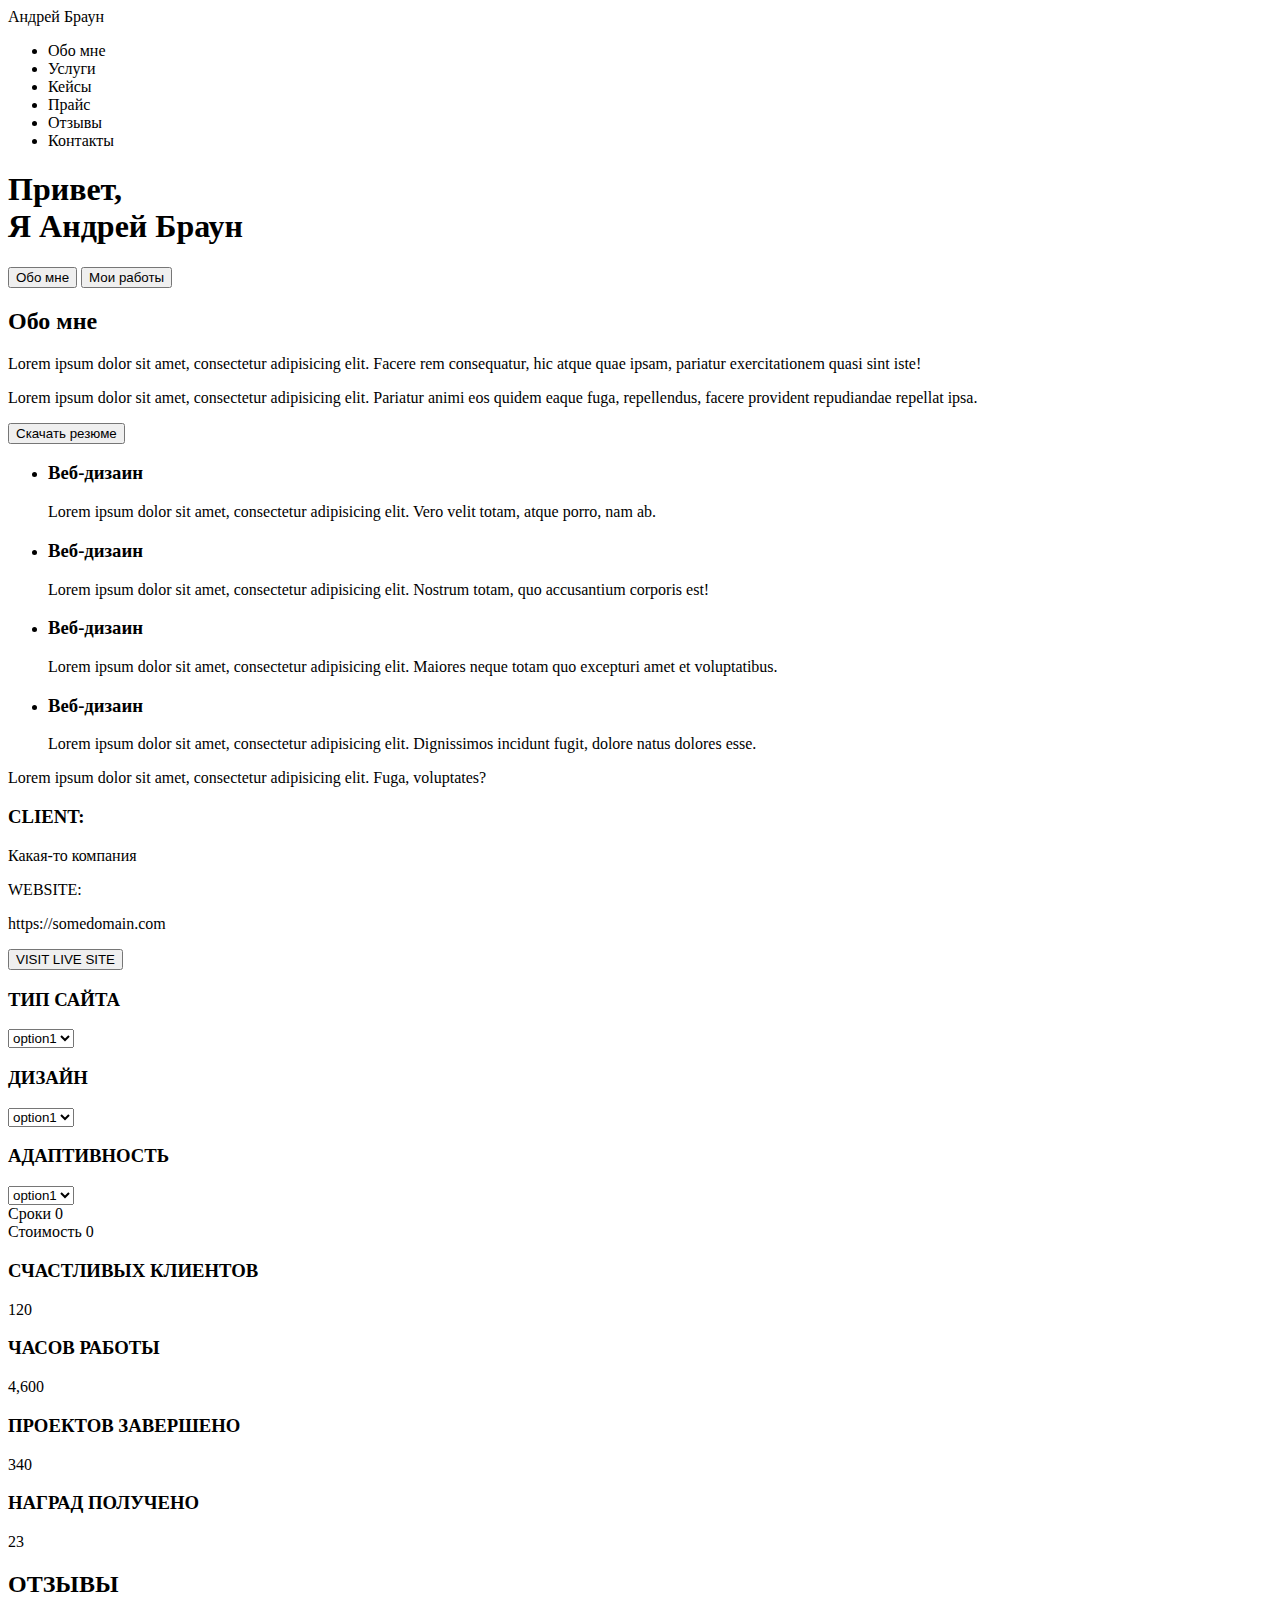
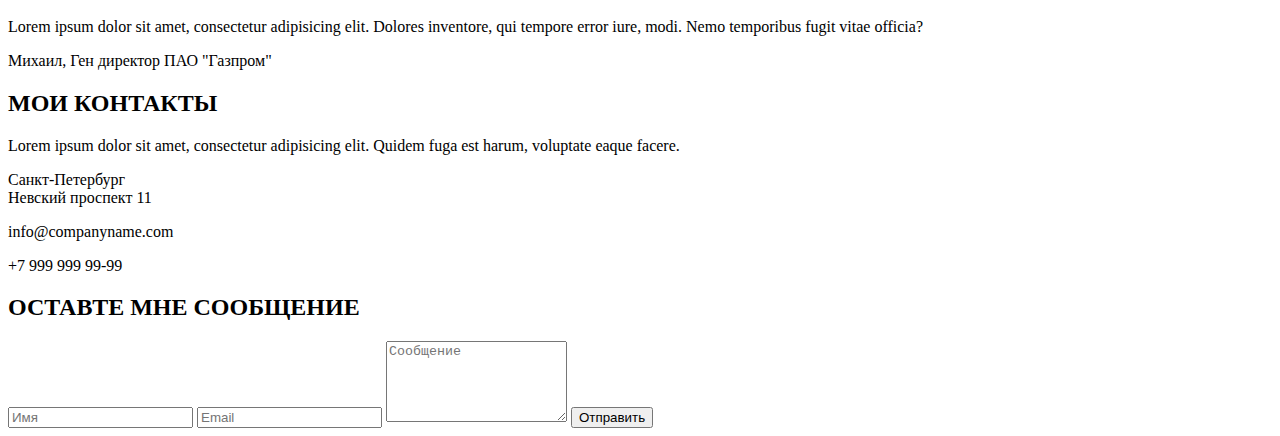
==== Project/src/index.html @ 946f53e4 "index.html update" ====
<!DOCTYPE html>
<html lang="en">
<head>
    <meta charset="UTF-8">
    <title>Document</title>
</head>
<body>
    <header>
        <nav>
            <div class="logo">Андрей Браун</div>
            <ul>
            <li>Обо мне</li>
            <li>Услуги</li>
            <li>Кейсы</li>
            <li>Прайс</li>
            <li>Отзывы</li>
            <li>Контакты</li>
            
            </ul>
            
        </nav>
        
    </header>
    
    <div class="main">
    <div class="hello__conteiner"><h1>Привет,<br>Я Андрей Браун</h1>
    <input type="submit" value="Обо мне">
    <input type="submit" value="Мои работы">
    
    </div>
    
    </div>
    
    <div class="about__me">
        <h2>Обо мне</h2>
        
        <p>Lorem ipsum dolor sit amet, consectetur adipisicing elit. Facere rem consequatur, hic atque quae ipsam, pariatur exercitationem quasi sint iste!</p>
        
        <p>Lorem ipsum dolor sit amet, consectetur adipisicing elit. Pariatur animi eos quidem eaque fuga, repellendus, facere provident repudiandae repellat ipsa.</p>
        
        <input type="submit" value="Скачать резюме">
        
    </div>
    
    <div class="i__can">
        <ul>
            <li>
                <h3>Веб-дизаин</h3>
                <p>Lorem ipsum dolor sit amet, consectetur adipisicing elit. Vero velit totam, atque porro, nam ab.</p>
                
            </li>
             <li>
                <h3>Веб-дизаин</h3>
                <p>Lorem ipsum dolor sit amet, consectetur adipisicing elit. Nostrum totam, quo accusantium corporis est!</p>
                
            </li>
             <li>
                <h3>Веб-дизаин</h3>
                <p>Lorem ipsum dolor sit amet, consectetur adipisicing elit. Maiores neque totam quo excepturi amet et voluptatibus.</p>
                
            </li>
             <li>
                <h3>Веб-дизаин</h3>
                <p>Lorem ipsum dolor sit amet, consectetur adipisicing elit. Dignissimos incidunt fugit, dolore natus dolores esse.</p>
                
            </li>
            
        </ul>
        
    </div>
    
    <div class="cases">
        <p>Lorem ipsum dolor sit amet, consectetur adipisicing elit. Fuga, voluptates?</p>
        
        <div class="footer__cases">
            <h3>CLIENT:</h3>
            <p>Какая-то компания</p
            
            <h3>WEBSITE:</h3>
            <p>https://somedomain.com</p>
            <input type="submit" value="VISIT LIVE SITE">
            
            
        </div>
        
    </div>
    
    <div class="calculator">
        <h3>ТИП САЙТА</h3>
        <select name="select1" id="type_web" class="calulator__select">
            <option value="opt1">option1</option>
            
        </select>
        
        <h3>ДИЗАЙН</h3>
        <select name="select2" id="disign" class="calulator__select">
            <option value="opt1">option1</option>
            
        </select>
        
        <h3>АДАПТИВНОСТЬ</h3>
        <select name="select3" id="adaptive" class="calulator__select">
            <option value="opt1">option1</option>
            
        </select><br>
        
        <span>Сроки</span>
        <span>0</span><br>
        <span>Стоимость</span>
        <span>0</span>
        
        
    </div>
    
    <div class="statistics">
        <h3>СЧАСТЛИВЫХ КЛИЕНТОВ</h3>
        <p>120</p>
        
        <h3>ЧАСОВ РАБОТЫ</h3>
        <p>4,600</p>
        
        <h3>ПРОЕКТОВ ЗАВЕРШЕНО</h3>
        <p>340</p>
        
        <h3>НАГРАД ПОЛУЧЕНО</h3>
        <p>23</p>
        
    </div>
    
    <div class="reviews">
        <h2>ОТЗЫВЫ</h2>
        <p>Lorem ipsum dolor sit amet, consectetur adipisicing elit. Dolores inventore, qui tempore error iure, modi. Nemo temporibus fugit vitae officia?</p>
        <p>Михаил, Ген директор ПАО "Газпром"</p>
        
    </div>
    
    <div class="feedback">
        <h2>МОИ КОНТАКТЫ</h2>
        <p>Lorem ipsum dolor sit amet, consectetur adipisicing elit. Quidem fuga est harum, voluptate eaque facere.</p>
        <p>Санкт-Петербург<br>Невский проспект 11</p>
        <p>info@companyname.com</p>
        <p>+7 999 999 99-99</p>
        
        <form action="#">
            <h2>ОСТАВТЕ МНЕ СООБЩЕНИЕ</h2>
            
            <input type="text" placeholder="Имя">
            <input type="text" placeholder="Email">
            <textarea cols="20" rows="5" placeholder="Сообщение"></textarea>
            <input type="submit" value="Отправить">
            
        </form>
        
    </div>

</body>
</html>
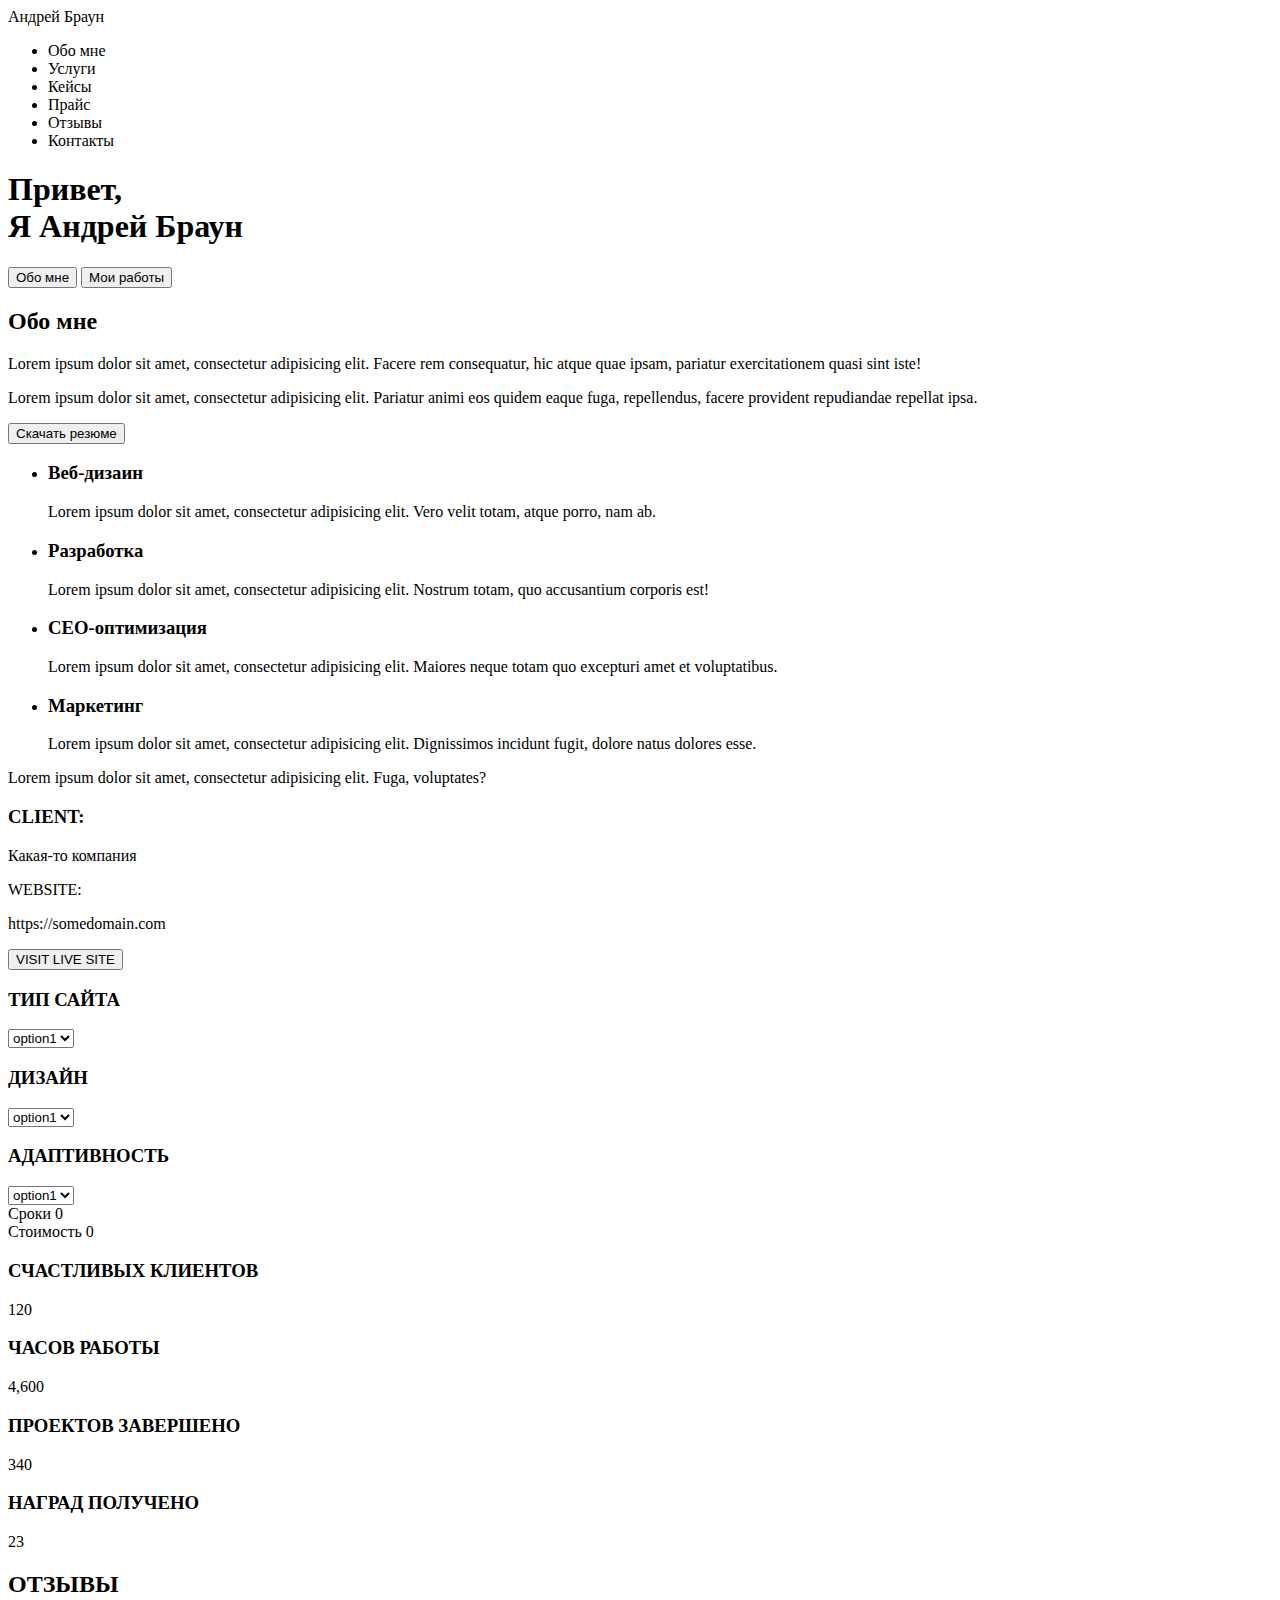
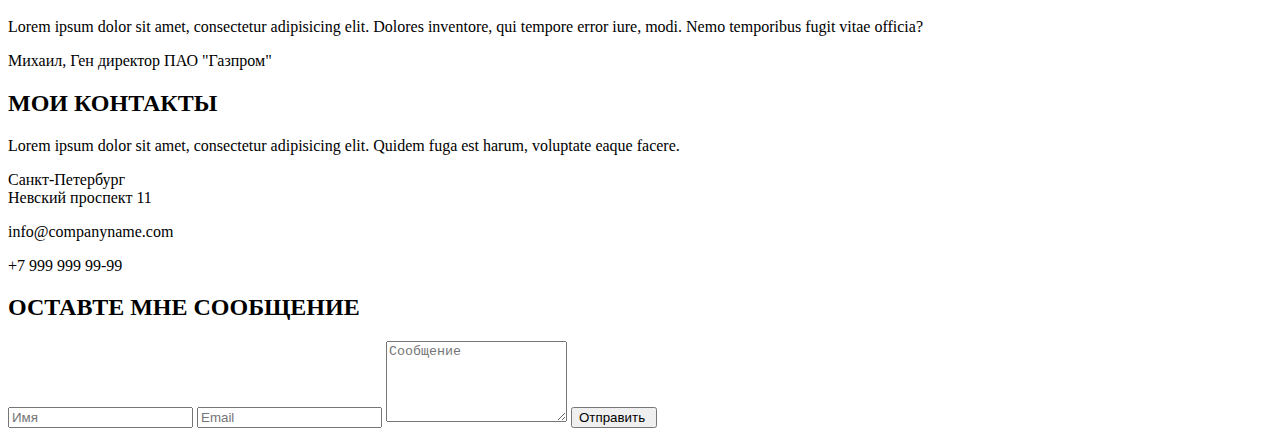
==== commit e63b115f: "Add files via upload" ====
--- a/Project/src/index.html
+++ b/Project/src/index.html
@@ -50,17 +50,17 @@
                 
             </li>
              <li>
-                <h3>Веб-дизаин</h3>
+                <h3>Разработка</h3>
                 <p>Lorem ipsum dolor sit amet, consectetur adipisicing elit. Nostrum totam, quo accusantium corporis est!</p>
                 
             </li>
              <li>
-                <h3>Веб-дизаин</h3>
+                <h3>СЕО-оптимизация</h3>
                 <p>Lorem ipsum dolor sit amet, consectetur adipisicing elit. Maiores neque totam quo excepturi amet et voluptatibus.</p>
                 
             </li>
              <li>
-                <h3>Веб-дизаин</h3>
+                <h3>Маркетинг</h3>
                 <p>Lorem ipsum dolor sit amet, consectetur adipisicing elit. Dignissimos incidunt fugit, dolore natus dolores esse.</p>
                 
             </li>
@@ -147,7 +147,7 @@
             <input type="text" placeholder="Имя">
             <input type="text" placeholder="Email">
             <textarea cols="20" rows="5" placeholder="Сообщение"></textarea>
-            <input type="submit" value="Отправить">
+            <input type="submit" value="Отправить ">
             
         </form>
         
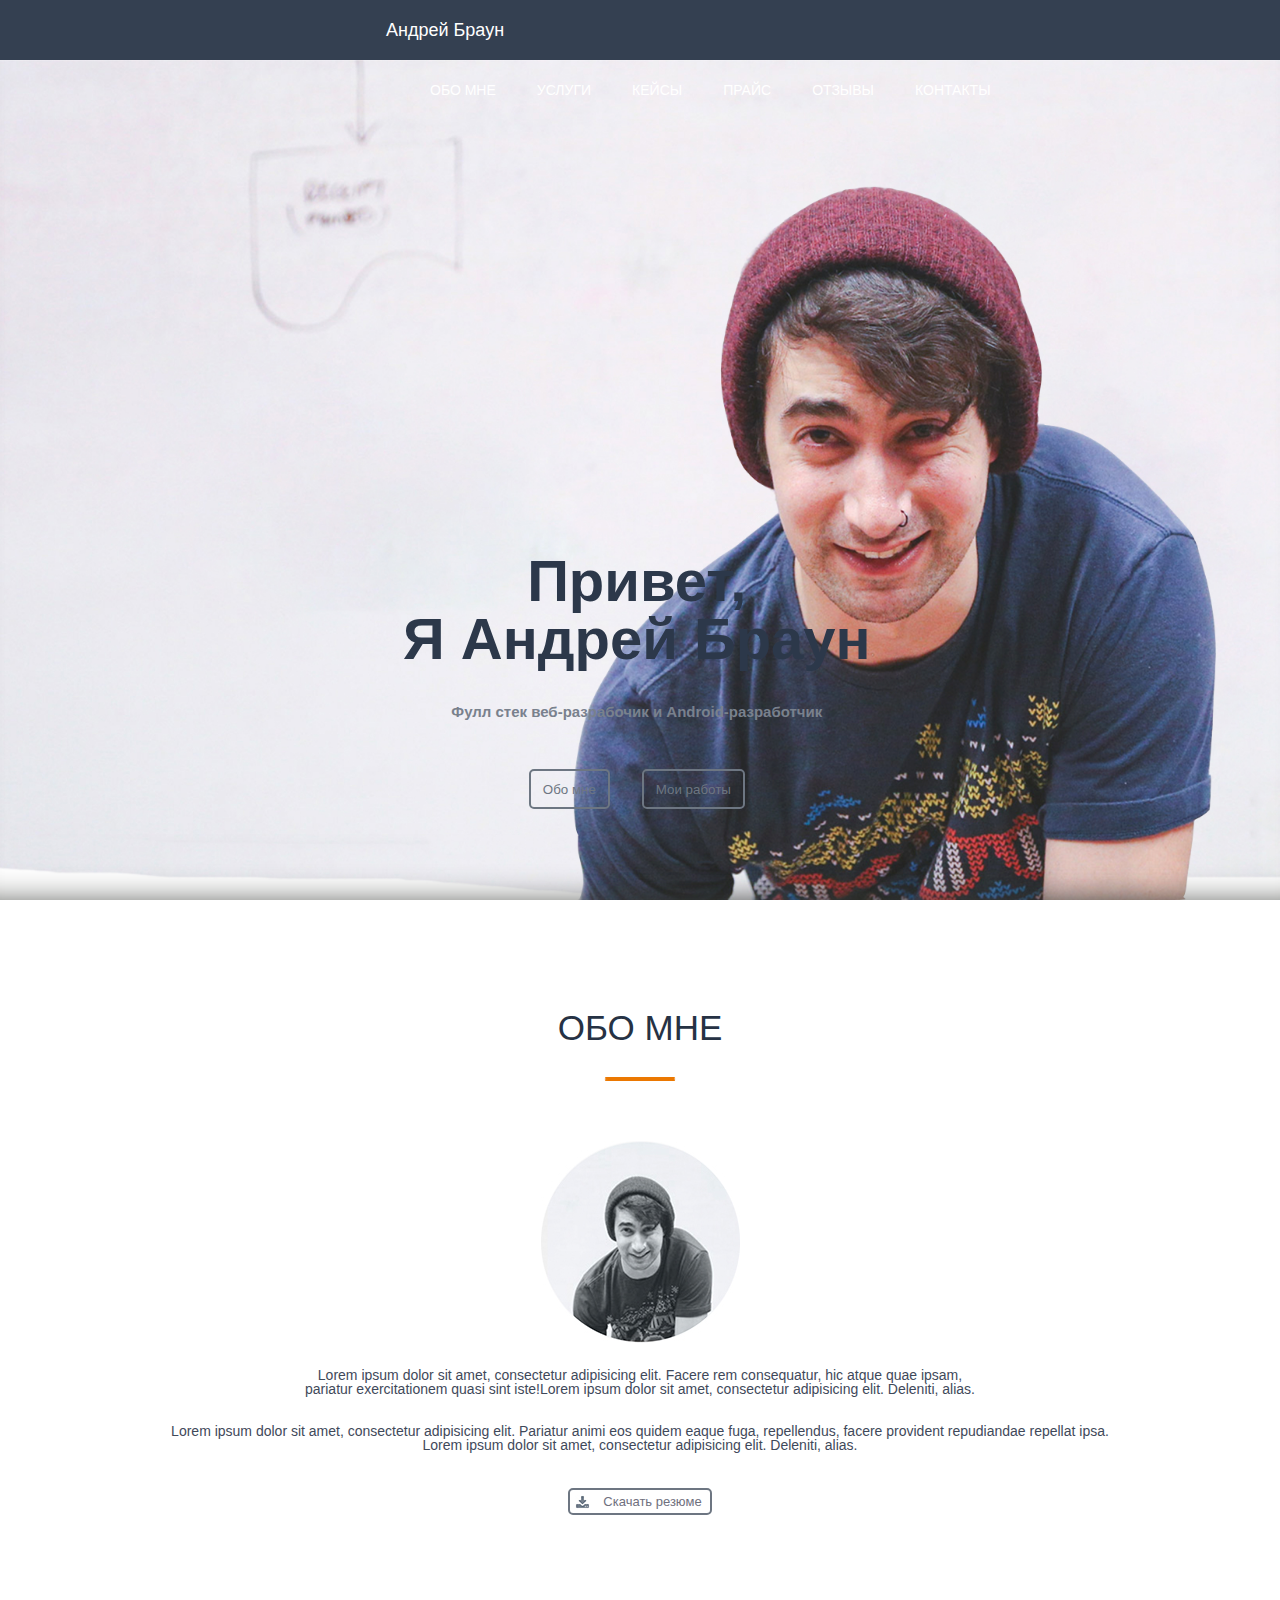
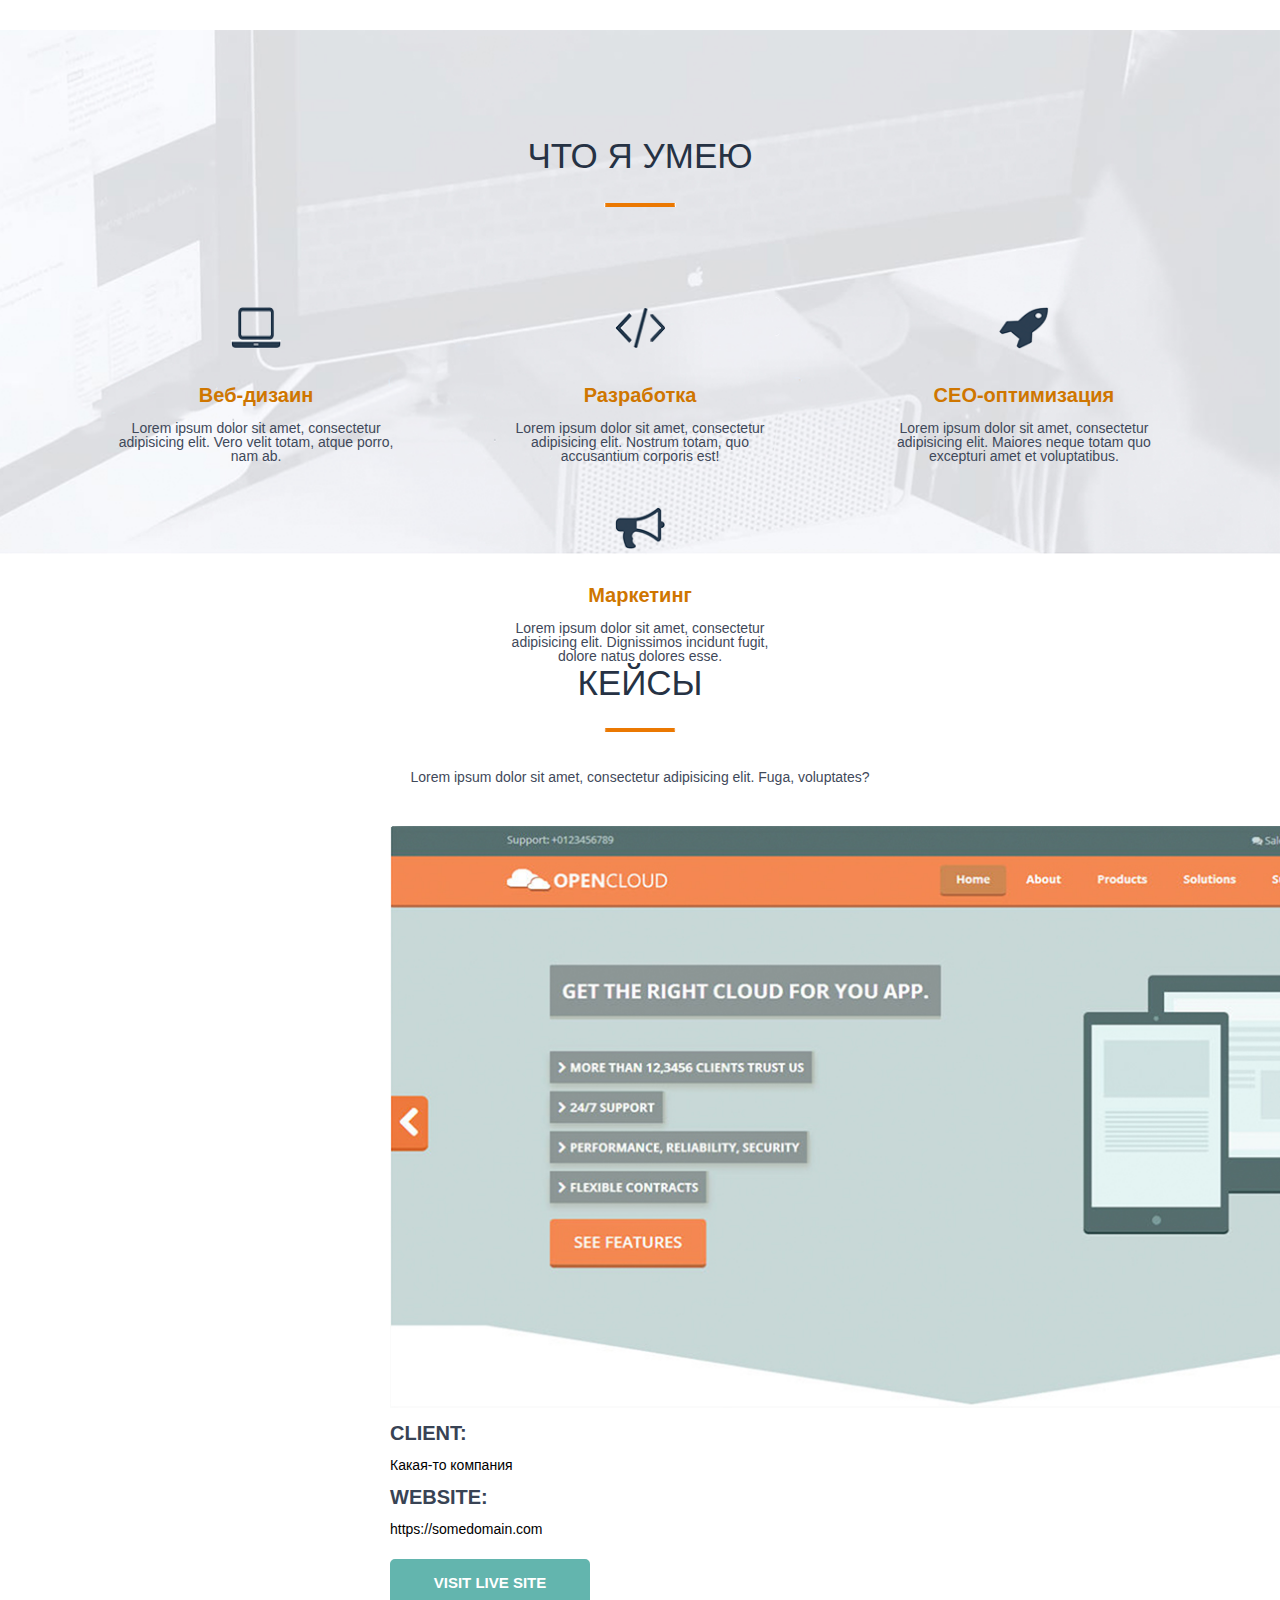
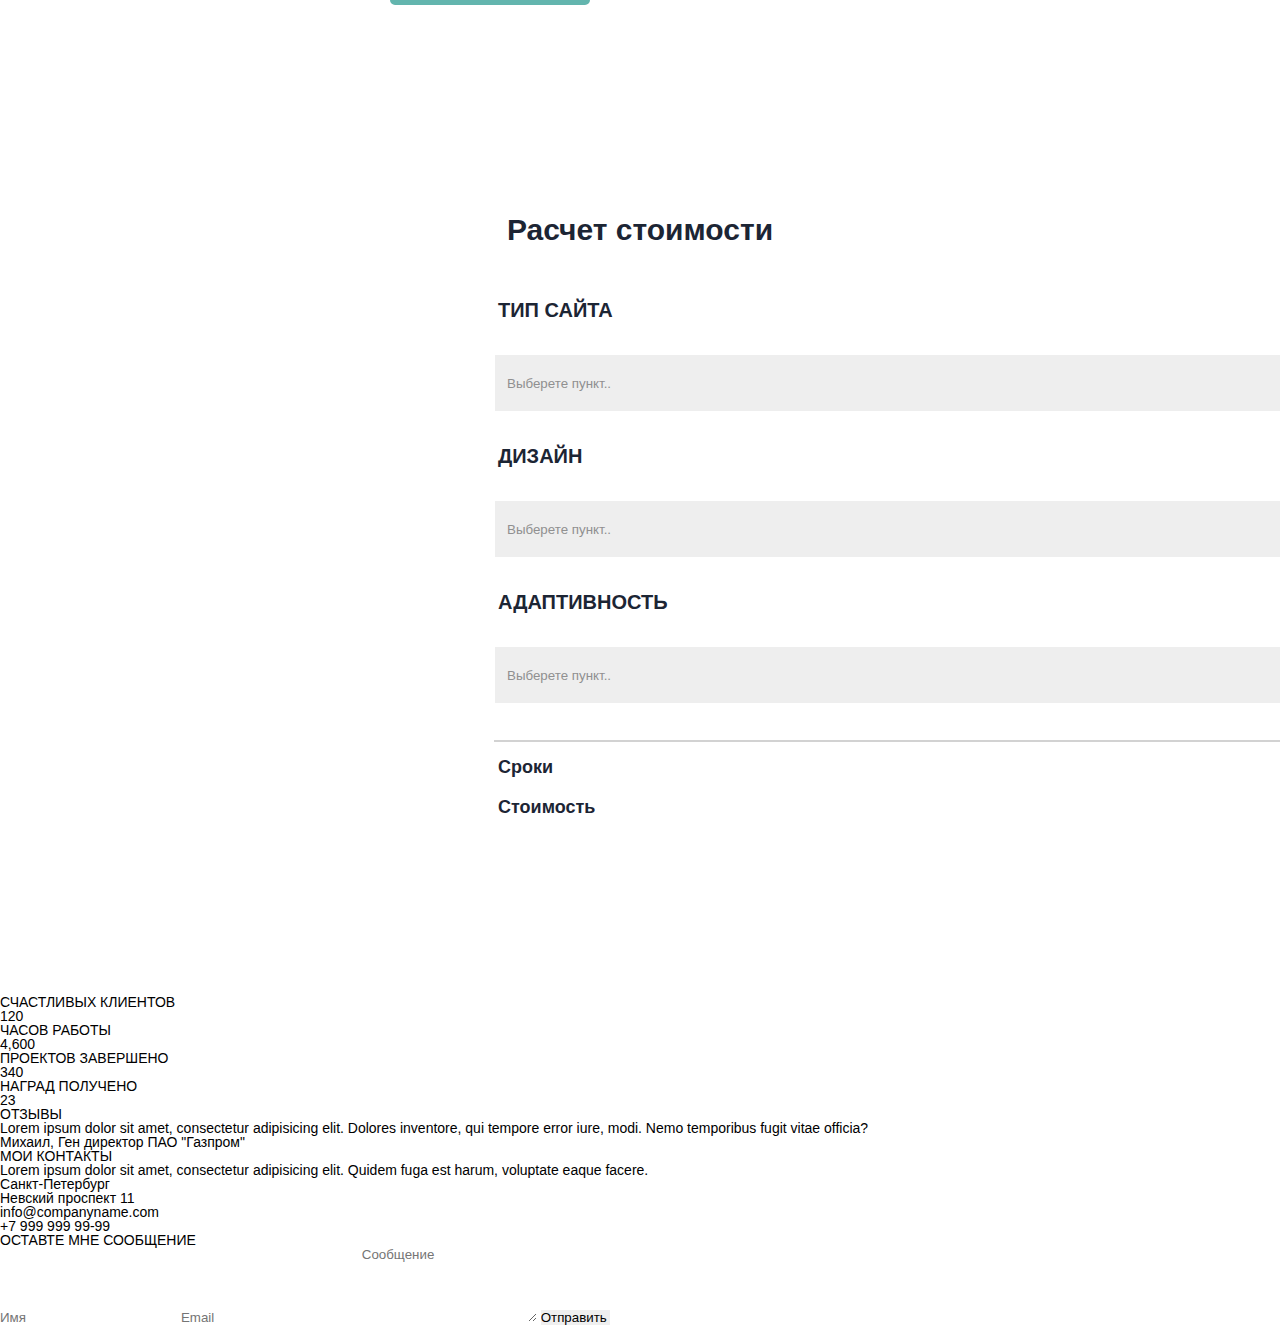
==== commit dd99879b: "Img + CSS" ====
--- a/Project/src/index.html
+++ b/Project/src/index.html
@@ -3,27 +3,36 @@
 <head>
     <meta charset="UTF-8">
     <title>Document</title>
+
+    <link rel="stylesheet" href="css/reset.css">
+    <link rel="stylesheet" href="css/style.css">
 </head>
 <body>
     <header>
         <nav>
             <div class="logo">Андрей Браун</div>
-            <ul>
-            <li>Обо мне</li>
-            <li>Услуги</li>
-            <li>Кейсы</li>
-            <li>Прайс</li>
-            <li>Отзывы</li>
-            <li>Контакты</li>
-            
-            </ul>
+            <div class="menu">
+                <ul>
+                    <li>Обо мне</li>
+                    <li>Услуги</li>
+                    <li>Кейсы</li>
+                    <li>Прайс</li>
+                    <li>Отзывы</li>
+                    <li>Контакты</li>
+            
+                </ul>
+
+            </div>
             
         </nav>
-        
+
     </header>
     
     <div class="main">
-    <div class="hello__conteiner"><h1>Привет,<br>Я Андрей Браун</h1>
+    <div class="hello__conteiner">
+    <h1>Привет,</h1>
+    <h4>Я Андрей Браун</h4>
+    <p>Фулл стек веб-разрабочик и Android-разработчик</p>
     <input type="submit" value="Обо мне">
     <input type="submit" value="Мои работы">
     
@@ -33,35 +42,47 @@
     
     <div class="about__me">
         <h2>Обо мне</h2>
-        
-        <p>Lorem ipsum dolor sit amet, consectetur adipisicing elit. Facere rem consequatur, hic atque quae ipsam, pariatur exercitationem quasi sint iste!</p>
-        
-        <p>Lorem ipsum dolor sit amet, consectetur adipisicing elit. Pariatur animi eos quidem eaque fuga, repellendus, facere provident repudiandae repellat ipsa.</p>
+
+        <img id="title_bar_about" src="../src/img/title_bar.jpg" alt="Not loaded"><br>
+
+        <img id="boy_about_me" src="../src/img/boy_about__me.jpg" alt="Not loaded"> 
+        
+        <p>Lorem ipsum dolor sit amet, consectetur adipisicing elit. Facere rem consequatur, hic atque quae ipsam,<br> pariatur exercitationem quasi sint iste!Lorem ipsum dolor sit amet, consectetur adipisicing elit. Deleniti, alias.</p><br><br>
+        
+        <p>Lorem ipsum dolor sit amet, consectetur adipisicing elit. Pariatur animi eos quidem eaque fuga, repellendus, facere provident repudiandae repellat ipsa. <br> Lorem ipsum dolor sit amet, consectetur adipisicing elit. Deleniti, alias.</p>
         
         <input type="submit" value="Скачать резюме">
+
         
     </div>
     
     <div class="i__can">
+        <h2>ЧТО Я УМЕЮ</h2>
+        <img id="title_bar_i_can" src="../src/img/title_bar.jpg" alt="Not loaded">
+
         <ul>
-            <li>
+            <li class="text_i_can">
+                <img class="_img_i_can" src="../src/img/notebook.png" alt="Not loaded">
                 <h3>Веб-дизаин</h3>
-                <p>Lorem ipsum dolor sit amet, consectetur adipisicing elit. Vero velit totam, atque porro, nam ab.</p>
-                
-            </li>
-             <li>
+                <span>Lorem ipsum dolor sit amet, consectetur adipisicing elit. Vero velit totam, atque porro, nam ab.</span>
+                
+            </li>
+             <li class="text_i_can">
+                <img class="_img_i_can" src="../src/img/sign.png" alt="Not loaded">
                 <h3>Разработка</h3>
-                <p>Lorem ipsum dolor sit amet, consectetur adipisicing elit. Nostrum totam, quo accusantium corporis est!</p>
-                
-            </li>
-             <li>
+                <span>Lorem ipsum dolor sit amet, consectetur adipisicing elit. Nostrum totam, quo accusantium corporis est! </span>
+                
+            </li>
+             <li class="text_i_can">
+                <img class="_img_i_can" src="../src/img/rocket.png" alt="Not loaded">
                 <h3>СЕО-оптимизация</h3>
-                <p>Lorem ipsum dolor sit amet, consectetur adipisicing elit. Maiores neque totam quo excepturi amet et voluptatibus.</p>
-                
-            </li>
-             <li>
+                <span>Lorem ipsum dolor sit amet, consectetur adipisicing elit. Maiores neque totam quo excepturi amet et voluptatibus.</span>
+                
+            </li>
+             <li class="text_i_can">
+                <img class="_img_i_can" src="../src/img/gramophone.png" alt="Not loaded">
                 <h3>Маркетинг</h3>
-                <p>Lorem ipsum dolor sit amet, consectetur adipisicing elit. Dignissimos incidunt fugit, dolore natus dolores esse.</p>
+                <span>Lorem ipsum dolor sit amet, consectetur adipisicing elit. Dignissimos incidunt fugit, dolore natus dolores esse.</span>
                 
             </li>
             
@@ -70,11 +91,22 @@
     </div>
     
     <div class="cases">
-        <p>Lorem ipsum dolor sit amet, consectetur adipisicing elit. Fuga, voluptates?</p>
+
+            <div class="heading_cases">
+
+                <h2>КЕЙСЫ</h2>
+
+                <img id="title_bar_cases" src="../src/img/title_bar.jpg" alt="Not loaded">
+
+                <p>Lorem ipsum dolor sit amet, consectetur adipisicing elit. Fuga, voluptates?</p>
+                
+            </div>
+
+            <img src="../src/img/default_cases.jpg" alt="Not loaded">
         
         <div class="footer__cases">
             <h3>CLIENT:</h3>
-            <p>Какая-то компания</p
+            <p>Какая-то компания</p>
             
             <h3>WEBSITE:</h3>
             <p>https://somedomain.com</p>
@@ -86,28 +118,42 @@
     </div>
     
     <div class="calculator">
+        <h2>Расчет стоимости</h2>
+
         <h3>ТИП САЙТА</h3>
         <select name="select1" id="type_web" class="calulator__select">
-            <option value="opt1">option1</option>
+            <option value="opt1" selected >Выберете пункт..</option>
             
         </select>
         
         <h3>ДИЗАЙН</h3>
         <select name="select2" id="disign" class="calulator__select">
-            <option value="opt1">option1</option>
+            <option value="opt1" selected >Выберете пункт..</option>
             
         </select>
         
         <h3>АДАПТИВНОСТЬ</h3>
         <select name="select3" id="adaptive" class="calulator__select">
-            <option value="opt1">option1</option>
-            
-        </select><br>
-        
-        <span>Сроки</span>
-        <span>0</span><br>
-        <span>Стоимость</span>
-        <span>0</span>
+            <option value="opt1" selected >Выберете пункт..</option>
+            
+        </select>
+
+        <img src="../src/img/bar.jpg" alt="Not loaded">
+        
+        <div class="calc" style="display:inline-block;">
+
+            <span class="calc_text">Сроки</span><br>
+            <span class="calc_text">Стоимость</span>
+            
+            <div class="num_calc">
+
+                <p class="calc_num">0</p><br>   
+
+                <p class="calc_num">0</p>
+
+            </div>
+
+        </div>
         
         
     </div>
--- a/Project/src/css/style.css
+++ b/Project/src/css/style.css
@@ -0,0 +1,280 @@
+body{
+    font-family: Arial, sans-serif;
+}
+
+nav{
+    width: 100%;
+    height: 60px;
+    background: #344051;
+
+}
+
+.logo{
+    float: left;
+    line-height: 60px;
+    color: #fff;
+    font-size: 18px;
+    padding: 0px 0px 0px 386px;
+}
+
+.menu{
+    float: left;
+    padding: 0px 0px 0px 430px;
+}
+
+.menu li{
+    float: left;
+    line-height: 60px;
+    padding: 0 41px 0 0;
+    color: #fff;
+    text-transform: uppercase;
+    font-size: 14px;
+}
+
+.main{  
+    background: url(../img/main_boy.png) 90% 100%/auto 85% no-repeat , url(../img/main_bg.jpg) center/cover no-repeat;
+    width: 100%;
+    height: calc(100% - 60px);
+    box-shadow: 0px -31px 34px -36px #3c3f3a inset
+}
+
+.hello__conteiner{ 
+    float: left;
+    margin: 432px 0px 0px 403px;
+    text-align: center;
+
+}
+
+.hello__conteiner h1{ 
+    font-size: 58px;
+    text-align: center;
+    color: #2c384a;
+    font-weight: bold;
+
+}
+
+.hello__conteiner h4{  
+    font-size: 58px;    
+    text-align: center;
+    color: #2c384a;
+    font-weight: bold;
+}
+
+.hello__conteiner p{ 
+    text-align: center;
+    font-size: 15px;
+    margin: 36px 0px 0px 0px;
+    font-weight: bold;
+    color: #79818d;
+}
+
+.hello__conteiner input{ 
+    height: 40px;
+    border: 2px solid #6d7682;
+    border-radius: 5px;
+    background: none;
+    padding: 0px 12px; 
+    text-align: center;
+    margin: 50px 14px 0px 14px;
+    color: #6d7682;
+}
+
+.about__me{
+    text-align: center;
+    height: 620px;
+    width: 100%;
+}
+
+.about__me h2{
+    font-size: 35px;
+    margin: 110px 0px 32px 0px;
+    color: #263244;
+    text-transform: uppercase;
+    font-weight: 500;
+    
+}
+
+.about__me input{  
+    margin: 36px 0px 0px 0px;
+    border: 2px #6d7682 solid;
+    border-radius: 5px;
+    padding: 4px 8px 4px 33px;
+    background: url(../img/input_about_me_icon.jpg) 5px 50%/auto 60% no-repeat;
+    font-size: 13px;
+    color: #6f707e;
+}
+
+.about__me p{
+    color: #3f495a;
+}
+
+#title_bar_about{
+    margin: 0px 0px 60px 0px;
+}
+
+#boy_about_me{
+    margin: 0px 0px 25px 0px;
+}
+
+.i__can{
+    float: left;
+    text-align: center;
+    width: 100%;
+    height: 525px;
+    background: url(../img/i_can_bg.jpg) 100% 100%/auto 100% no-repeat;
+}
+
+.i__can h2{
+    color: #263244;
+    font-size: 35px;
+    text-transform: uppercase;
+    font-weight: 500;
+    margin: 108px 0px 30px 0px;
+}
+
+#title_bar_i_can{
+    margin: 0px 0px 100px 0px;
+}
+
+.i__can h3{
+    color: #cf7600;
+    font-size: 20px;
+    font-weight: bold;
+    white-space: pre;
+    margin: 0px 0px 16px 0px;   
+}
+
+.text_i_can{ 
+    display: inline-block;
+    width: 280px;
+    margin: 0px 50px;
+    height: 200px;
+    color: #3f495a;
+}
+
+._img_i_can{ 
+    width: 50px;
+    height: 42px;
+    margin: 0px 0px 36px 0px;
+}
+
+.cases{
+    width: 100%;
+    height: 1160px;
+    float: left;
+}
+
+.cases h2{
+    font-size: 35px;
+    margin: 110px 0px 28px 0px;
+    color: #263244;
+    text-transform: uppercase;
+    font-weight: 500;
+}
+
+.heading_cases{
+    text-align: center;
+    color: #3f495a;
+    margin: 104px 0px 41px 0px;
+    width: 100%;
+    height: 120px;
+
+}
+
+.cases>img{
+    width: 1160px;
+    height: 582px;
+    margin: 0px 0px 0px 390px;
+}
+
+#title_bar_cases{
+    margin: 0px 0px 38px 0px;
+}
+
+.footer__cases{
+    margin: 0px 0px 0px 390px;
+}
+
+.footer__cases input{
+    background-color: #63b5ae;
+    border: #63b5ae solid;
+    border-radius: 5px;
+    overflow: hidden;
+    color: white;
+    width: 200px;
+    height: 46px;
+    text-align: center;
+    font-weight: bold;
+    font-size: 15px;
+    margin: 23px 0px 0px 0px;
+}
+
+.footer__cases h3{
+    font-size: 20px;
+    font-weight: bold;
+    color: #384354;
+    margin: 15px 0px 15px 0px;
+}
+
+.calculator{
+    width: 100%;
+    height: 880px;
+    float: left;
+}
+
+.calculator img{
+    margin: 37px 0px 5px 494px;
+}
+
+.calculator h3{
+    color: #1c2534;
+    font-weight: bold;
+    font-size: 20px;
+    margin: 35px 0px;
+    text-indent: 498px;
+}
+
+.calculator h2{
+    text-align: center;
+    color: #1c2534;
+    font-weight: bold;
+    font-size: 30px;
+    margin: 100px 0px 55px 0px;
+
+}
+
+.calculator select{
+    margin: 0px 0px 0px 495px;
+    background: url('../img/arrow.png') 842px 50%/auto 20% no-repeat;
+    background-color: #eeeeee;
+    width: 892px;
+    height: 56px;
+    text-indent: 12px;
+    color: #909090;
+    
+}
+
+.calc_text{  
+    box-sizing: border-box;  
+    font-weight: bold;
+    color: #1c2534;
+    margin: 0px 0px 0px 498px;
+    font-size: 18px;
+    line-height: 40px;
+}
+
+.num_calc{
+    position: absolute;
+    top: 3985px;
+    color: #1c2534;
+    font-weight: bold;
+    margin: 0px 0px 0px 1367px;
+    height: 144px;
+    font-size: 22px;
+}
+
+.statistics{
+    width: 100%;
+    height: 500;
+    float: left;
+}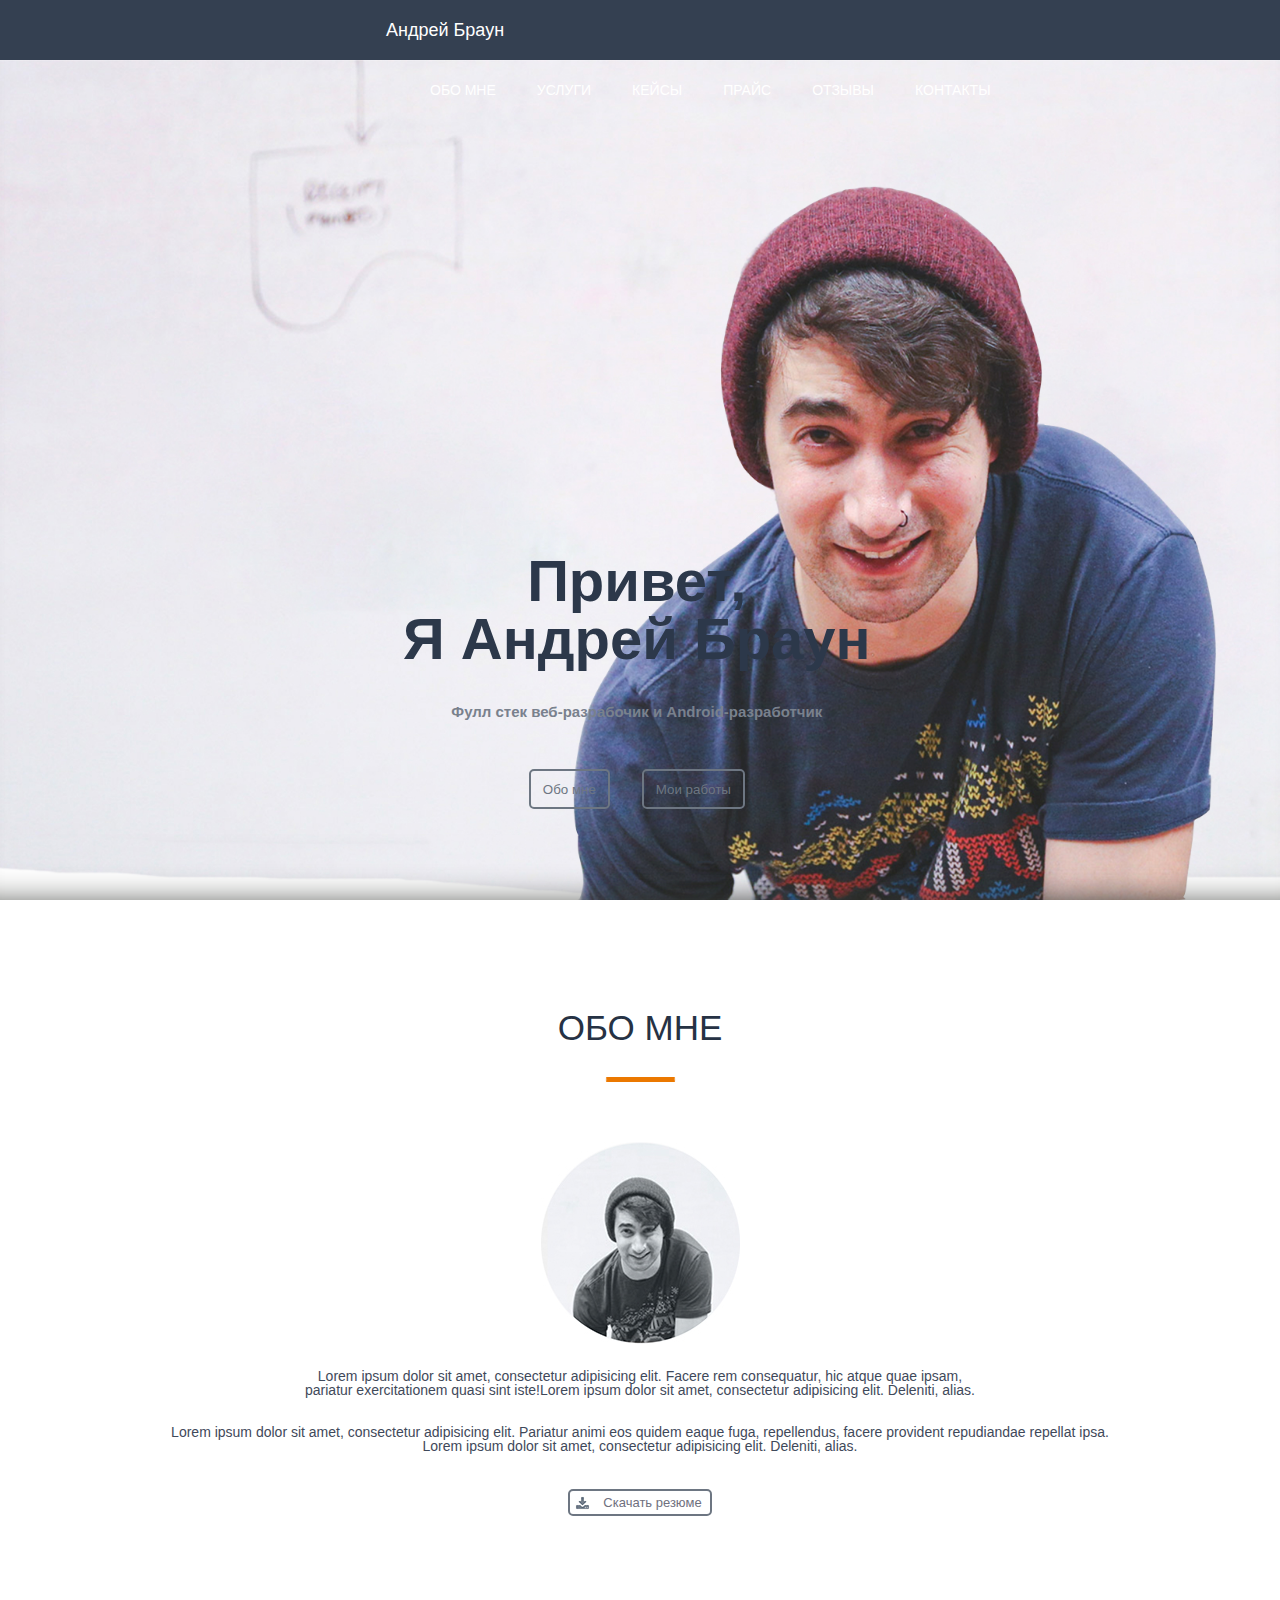
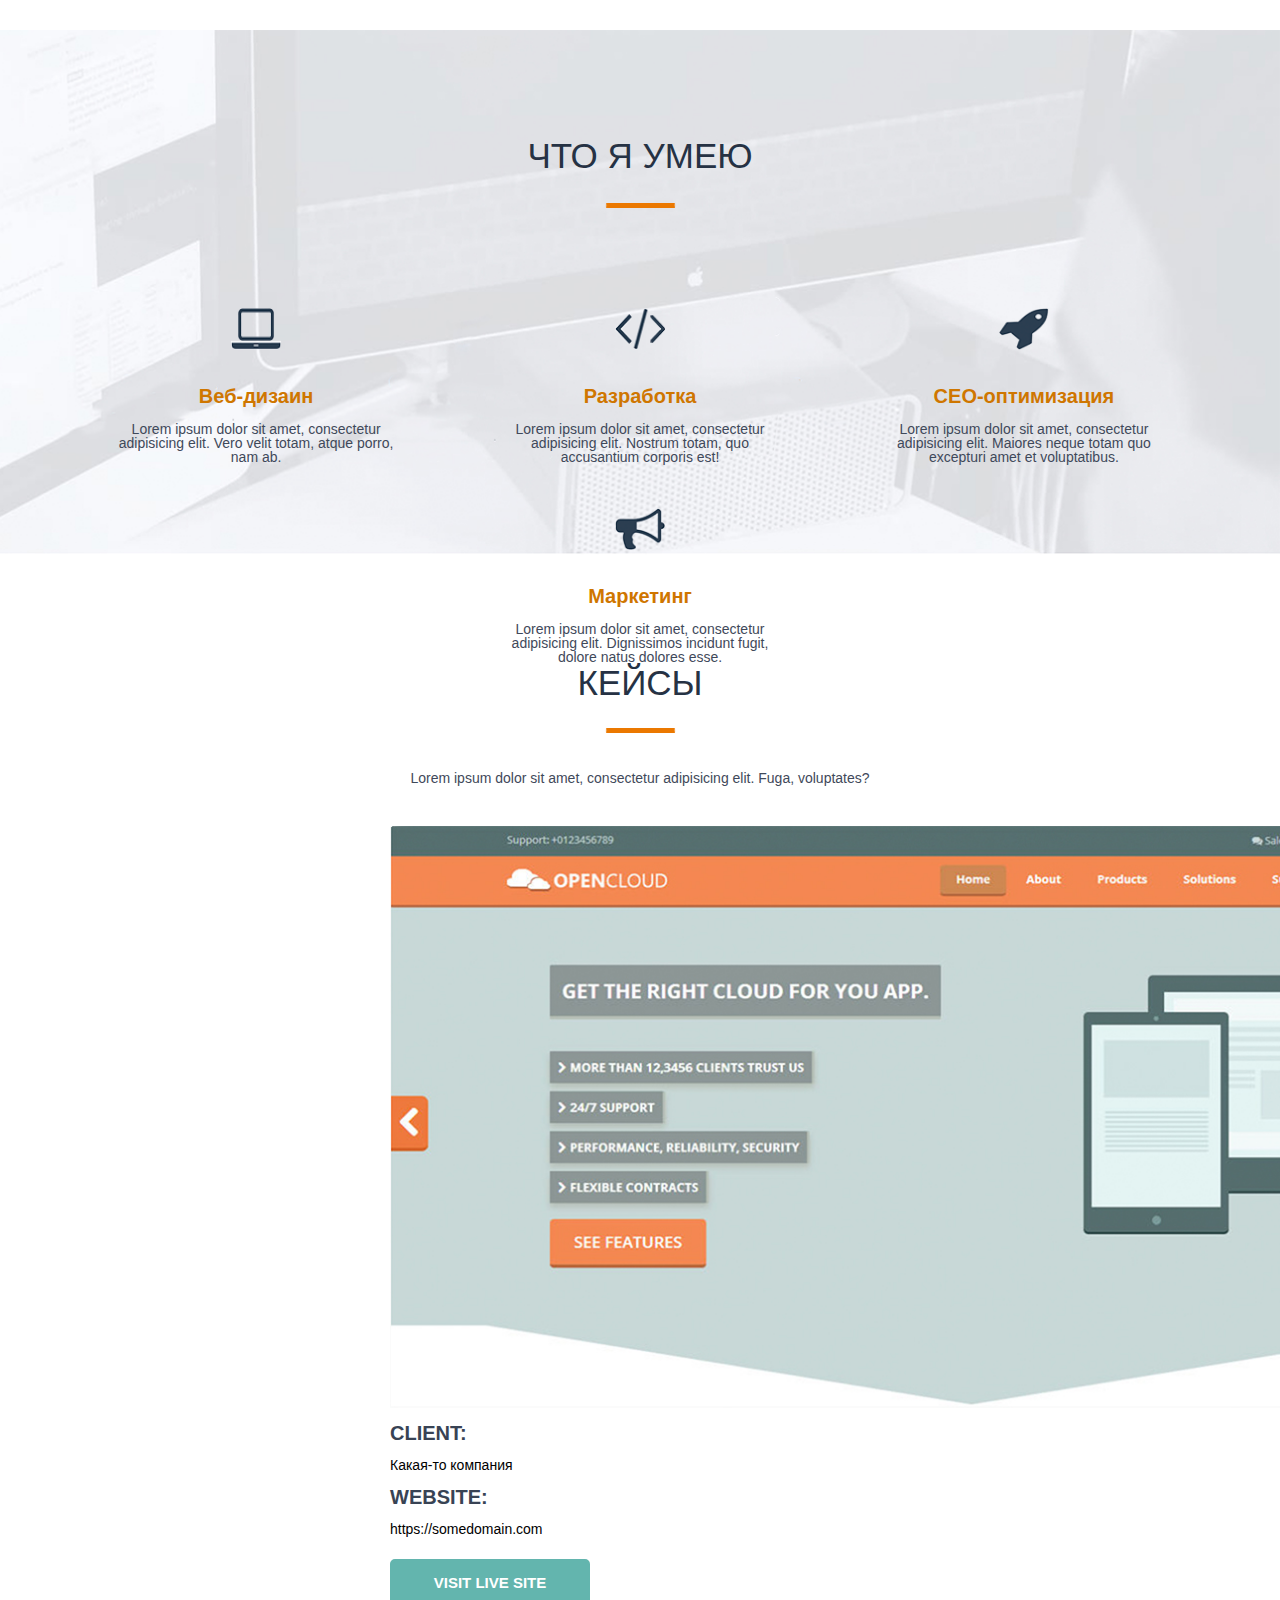
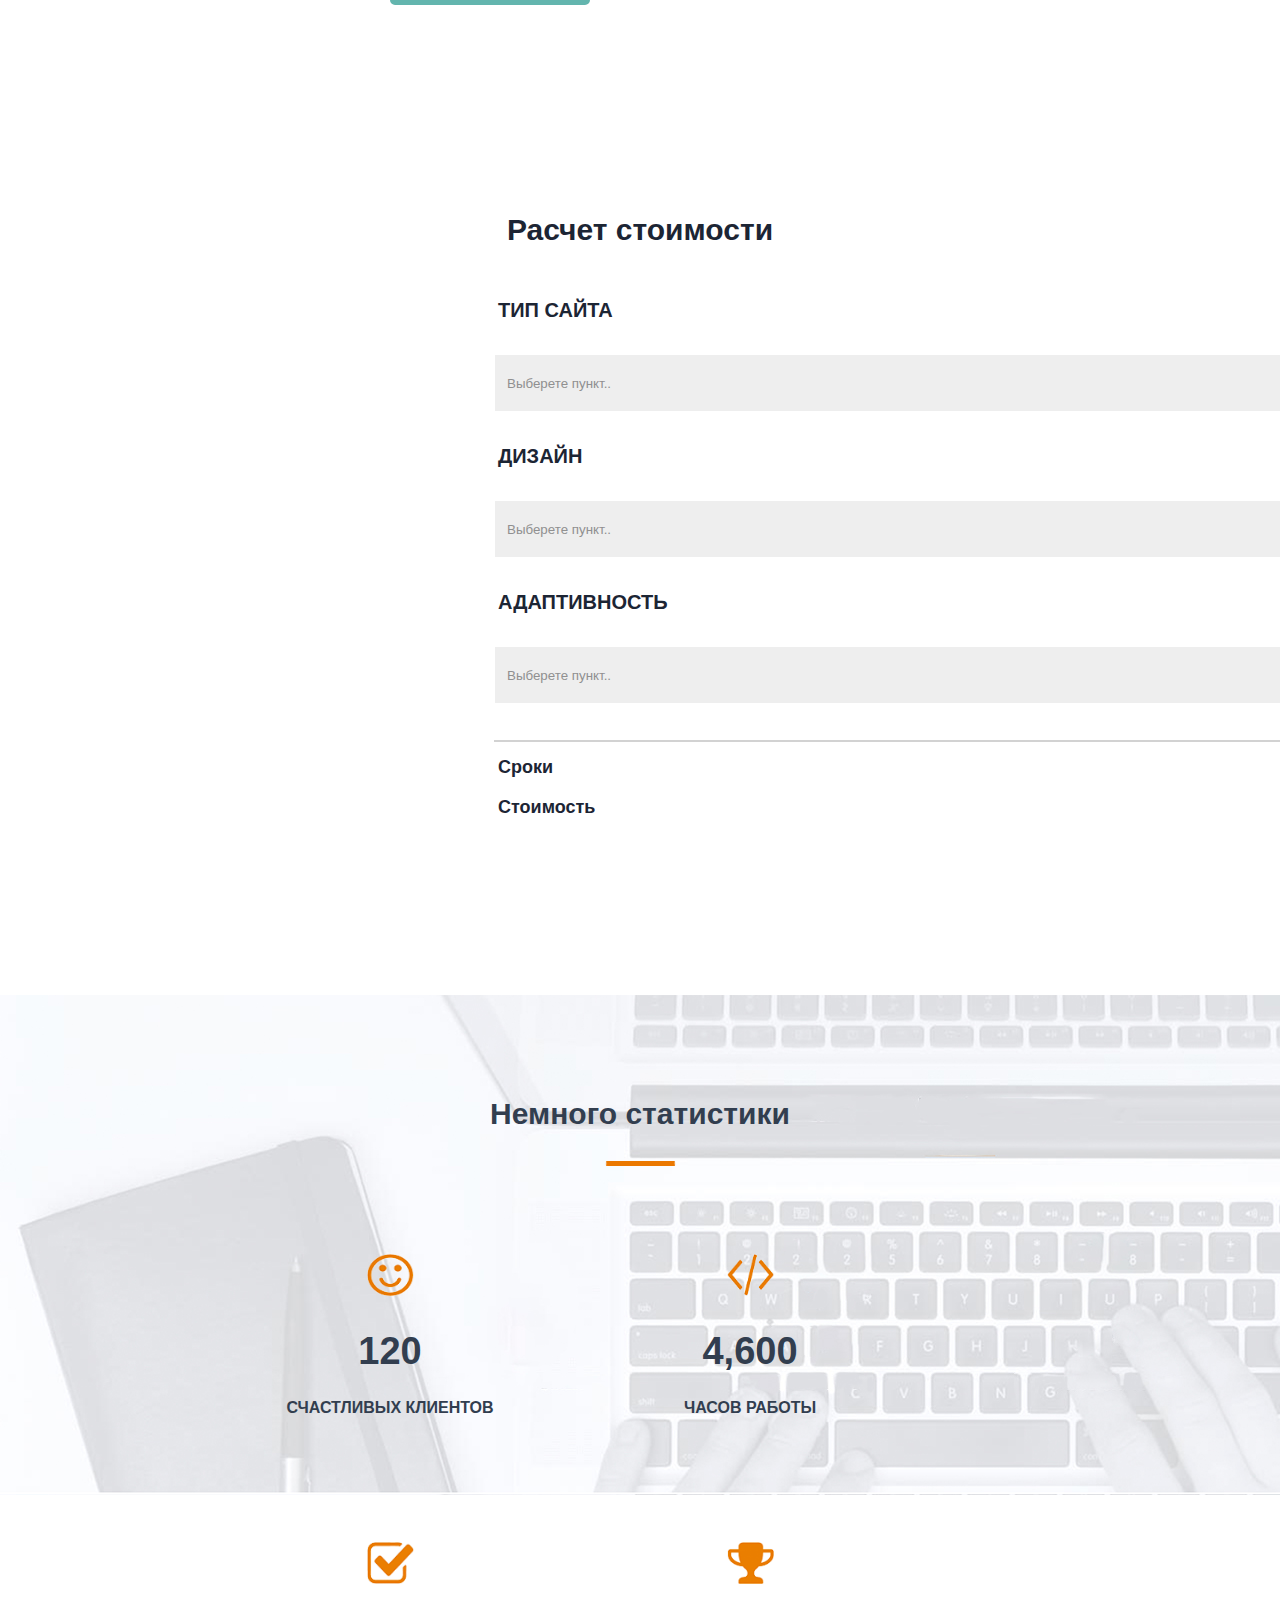
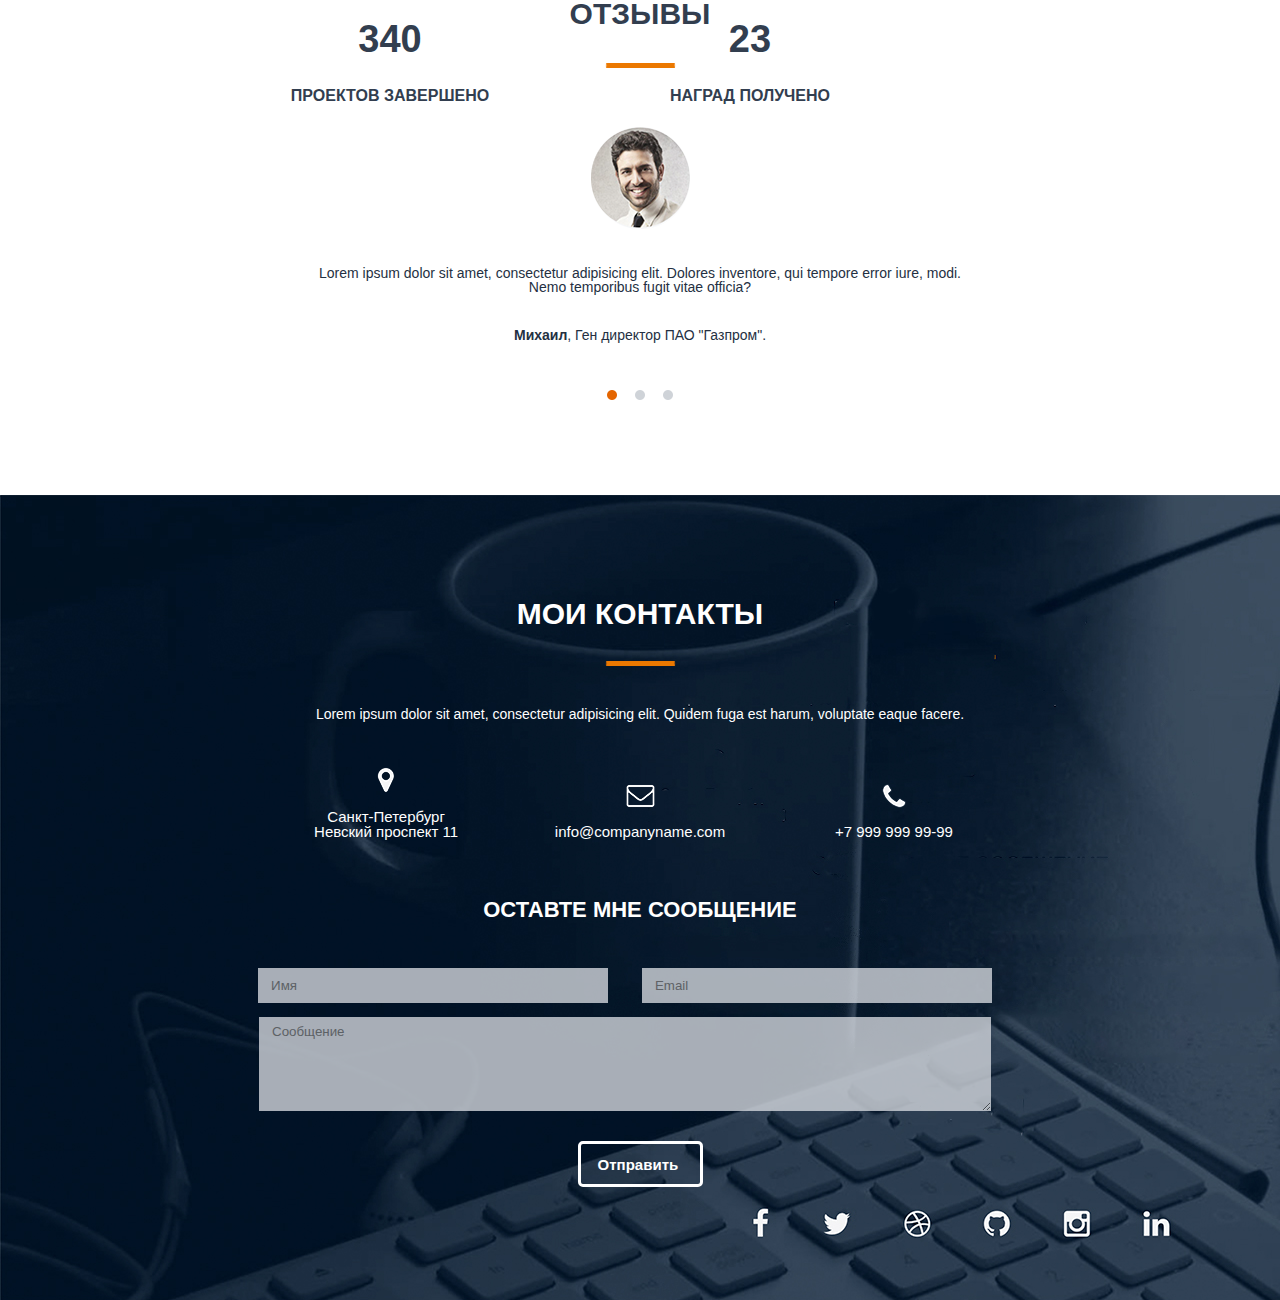
==== commit b7121948: "CSS update" ====
--- a/Project/src/index.html
+++ b/Project/src/index.html
@@ -43,7 +43,7 @@
     <div class="about__me">
         <h2>Обо мне</h2>
 
-        <img id="title_bar_about" src="../src/img/title_bar.jpg" alt="Not loaded"><br>
+        <img id="title_bar_about" src="../src/img/title_bar.png" alt="Not loaded"><br>
 
         <img id="boy_about_me" src="../src/img/boy_about__me.jpg" alt="Not loaded"> 
         
@@ -58,7 +58,7 @@
     
     <div class="i__can">
         <h2>ЧТО Я УМЕЮ</h2>
-        <img id="title_bar_i_can" src="../src/img/title_bar.jpg" alt="Not loaded">
+        <img id="title_bar_i_can" src="../src/img/title_bar.png" alt="Not loaded">
 
         <ul>
             <li class="text_i_can">
@@ -96,7 +96,7 @@
 
                 <h2>КЕЙСЫ</h2>
 
-                <img id="title_bar_cases" src="../src/img/title_bar.jpg" alt="Not loaded">
+                <img id="title_bar_cases" src="../src/img/title_bar.png" alt="Not loaded">
 
                 <p>Lorem ipsum dolor sit amet, consectetur adipisicing elit. Fuga, voluptates?</p>
                 
@@ -159,41 +159,88 @@
     </div>
     
     <div class="statistics">
-        <h3>СЧАСТЛИВЫХ КЛИЕНТОВ</h3>
-        <p>120</p>
-        
-        <h3>ЧАСОВ РАБОТЫ</h3>
-        <p>4,600</p>
-        
-        <h3>ПРОЕКТОВ ЗАВЕРШЕНО</h3>
-        <p>340</p>
-        
-        <h3>НАГРАД ПОЛУЧЕНО</h3>
-        <p>23</p>
-        
+
+        <h2>Немного статистики</h2>
+
+        <img id="title_bar_stat" src="../src/img/title_bar.png" alt="Not loaded">
+
+        <ul>
+            <li class="stat_table">
+                <img class="img_stat" src="../src/img/smile.png" alt="Not loaded">
+                <p>120</p>
+                <h3>СЧАСТЛИВЫХ КЛИЕНТОВ</h3>
+                
+
+            </li>
+            <li class="stat_table">
+                <img class="img_stat" src="../src/img/sing_2.png" alt="Not loaded">
+                <p>4,600</p>
+                <h3>ЧАСОВ РАБОТЫ</h3>
+                
+
+            </li>
+            <li class="stat_table">
+                <img class="img_stat" src="../src/img/сheck_mark.png" alt="Not loaded">
+                <p>340</p>
+                <h3>ПРОЕКТОВ ЗАВЕРШЕНО</h3>
+                
+
+            </li>
+            <li class="stat_table">
+                <img class="img_stat" src="../src/img/cup.png" alt="Not loaded">
+                <p>23</p>
+                <h3>НАГРАД ПОЛУЧЕНО</h3>
+                
+                
+            </li>
+
+        </ul>
+            
     </div>
     
     <div class="reviews">
         <h2>ОТЗЫВЫ</h2>
-        <p>Lorem ipsum dolor sit amet, consectetur adipisicing elit. Dolores inventore, qui tempore error iure, modi. Nemo temporibus fugit vitae officia?</p>
-        <p>Михаил, Ген директор ПАО "Газпром"</p>
+        <img id="title_bar_reviews" src="../src/img/title_bar.png" alt="Not loaded"><br>
+        <img class="avatar" src="../src/img/default_reviews.png" alt="Not loaded">
+        <p class="review">Lorem ipsum dolor sit amet, consectetur adipisicing elit. Dolores inventore, qui tempore error iure, modi.<br> Nemo temporibus fugit vitae officia?</p>
+        <p class="who"><span>Михаил</span>, Ген директор ПАО "Газпром".</p>
+
+        <img class="dots" src="../src/img/dot_orange.png" alt="Not loaded">
+        <img class="dots" src="../src/img/dot_gray.png" alt="Not loaded">
+        <img class="dots" src="../src/img/dot_gray.png" alt="Not loaded">
         
     </div>
     
     <div class="feedback">
         <h2>МОИ КОНТАКТЫ</h2>
-        <p>Lorem ipsum dolor sit amet, consectetur adipisicing elit. Quidem fuga est harum, voluptate eaque facere.</p>
-        <p>Санкт-Петербург<br>Невский проспект 11</p>
-        <p>info@companyname.com</p>
-        <p>+7 999 999 99-99</p>
+        <img class="title_bar_feedback" src="../src/img/title_bar.png" alt="Not loaded">
+        <p class="some_text">Lorem ipsum dolor sit amet, consectetur adipisicing elit. Quidem fuga est harum, voluptate eaque facere.</p>
+
+        <ul class="contacts_table">
+            <li class="text_contacts">
+                <img src="../src/img/geo_icon.png" alt="Not loaded" class="img_feedback">
+                <p class="">Санкт-Петербург<br>Невский проспект 11</p>
+
+            </li>
+            <li class="text_contacts">
+                <img src="../src/img/envelope.png" alt="Not loaded" class="img_feedback">
+                <p>info@companyname.com</p>
+
+            </li>
+            <li class="text_contacts">
+                <img src="../src/img/phone.png" alt="Not loaded" class="img_feedback">
+                <p>+7 999 999 99-99</p>
+                
+            </li>
+        </ul>
         
         <form action="#">
-            <h2>ОСТАВТЕ МНЕ СООБЩЕНИЕ</h2>
-            
-            <input type="text" placeholder="Имя">
-            <input type="text" placeholder="Email">
-            <textarea cols="20" rows="5" placeholder="Сообщение"></textarea>
-            <input type="submit" value="Отправить ">
+            <h3>ОСТАВТЕ МНЕ СООБЩЕНИЕ</h3>
+            
+            <input class="contacts_user" type="text" placeholder="Имя">
+            <input class="contacts_user" type="text" placeholder="Email"><br>
+            <textarea class="message" cols="20" rows="5" placeholder="Сообщение"></textarea><br>
+            <input class="_submit" type="submit" value="Отправить ">
             
         </form>
         
--- a/Project/src/css/style.css
+++ b/Project/src/css/style.css
@@ -274,7 +274,176 @@
 }
 
 .statistics{
-    width: 100%;
-    height: 500;
-    float: left;
+    background: url(../img/statistics_bg.jpg);
+    text-align: center;
+    width: 100%;
+    height: 500px;
+    float: left;
+}
+
+.statistics ul{
+    margin: 0px 0px 0px 210px;
+}
+
+.stat_table{
+    float: left;
+    display: inline-block;
+    width: 280px;
+    margin: 88px 40px 0px 40px;
+    height: 200px;
+}
+
+.statistics p{
+    font-weight: bold;
+    font-size: 38px;
+    color: #323e4f;
+}
+
+.statistics h2{
+    text-align: center;
+    color: #323e4f;
+    font-weight: bold;
+    font-size: 30px;
+    margin: 104px 0px 0px 0px;
+
+}
+
+.statistics h3{
+    color: #323e4f;
+    font-size: 16px;
+    white-space: pre;
+    margin: 30px 0px 16px 0px;
+    font-weight: 600;   
+}
+
+.img_stat{ 
+    width: 47px;
+    height: 42px;
+    margin: 0px 0px 36px 0px;
+}
+
+#title_bar_stat{
+    margin: 32px 0px 0px 0px;
+}
+
+.reviews{
+    float: left;
+    text-align: center;
+    width: 100%;
+    height: 600px;
+}
+
+#title_bar_reviews{
+    margin: 34px 0px 59px 0px;
+}
+
+.avatar{
+    box-sizing: border-box;
+    margin: 0px 0px 37px 0px;
+}
+
+.reviews h2{
+    text-align: center;
+    color: #323e4f;
+    font-weight: bold;
+    font-size: 30px;
+    margin: 104px 0px 0px 0px;
+
+}
+
+.review{
+    color: #243042;
+}
+
+.who{
+    color: #243042;
+    margin: 34px 0px 0px 0px;
+}
+
+.reviews span{
+    color: #243042;
+    font-weight: bold;
+}
+
+.dots{
+    margin: 48px 7px 0px 7px;
+}
+
+.feedback{
+    float: left;
+    text-align: center;
+    width: 100%;
+    height: 805px;
+    background: url(../img/bg_feedback.jpg);
+}
+
+#title_bar_feedback{
+    margin: 0px 0px 35px 0px;
+}
+
+.feedback p{
+    color: #fff;
+}
+
+.feedback h2{
+    text-align: center;
+    color: #fff;
+    font-weight: bold;
+    font-size: 30px;
+    margin: 104px 0px 32px 0px;
+}
+.feedback h3{
+    text-align: center;
+    color: #fff;
+    font-weight: bold;
+    font-size: 22px;
+    margin: 60px 0px 0px 0px;
+}
+.some_text{
+    margin: 32px 0px 46px 0px;
+}
+
+.text_contacts{
+    display: inline-block;
+    width: 250px;
+    margin: 0px 0px 0px 0px;
+    font-size: 15px;
+}
+
+.img_feedback{
+    margin: 0px 0px 16px 0px;
+}
+
+.contacts_user{
+    width: 350px;
+    height: 35px;
+    margin: 47px 30px 14px 0px;
+    text-indent: 13px;
+    background-color: #d2d6dc;
+    opacity: 80%;
+    
+}
+
+.message{
+    width: 732px;
+    height: 94px;
+    margin: 0px 30px 0px 0px;
+    text-indent: 13px;
+    line-height: 30px;
+    background-color: #d2d6dc;
+    opacity: 80%;
+
+}
+
+._submit{
+    width: 125px;
+    height: 46px;
+    border: #fff solid;
+    border-radius: 5px;
+    background: none;
+    color: #fff;
+    font-size: 15px;
+    font-weight: bold;
+    margin-top: 28px;
+
 }